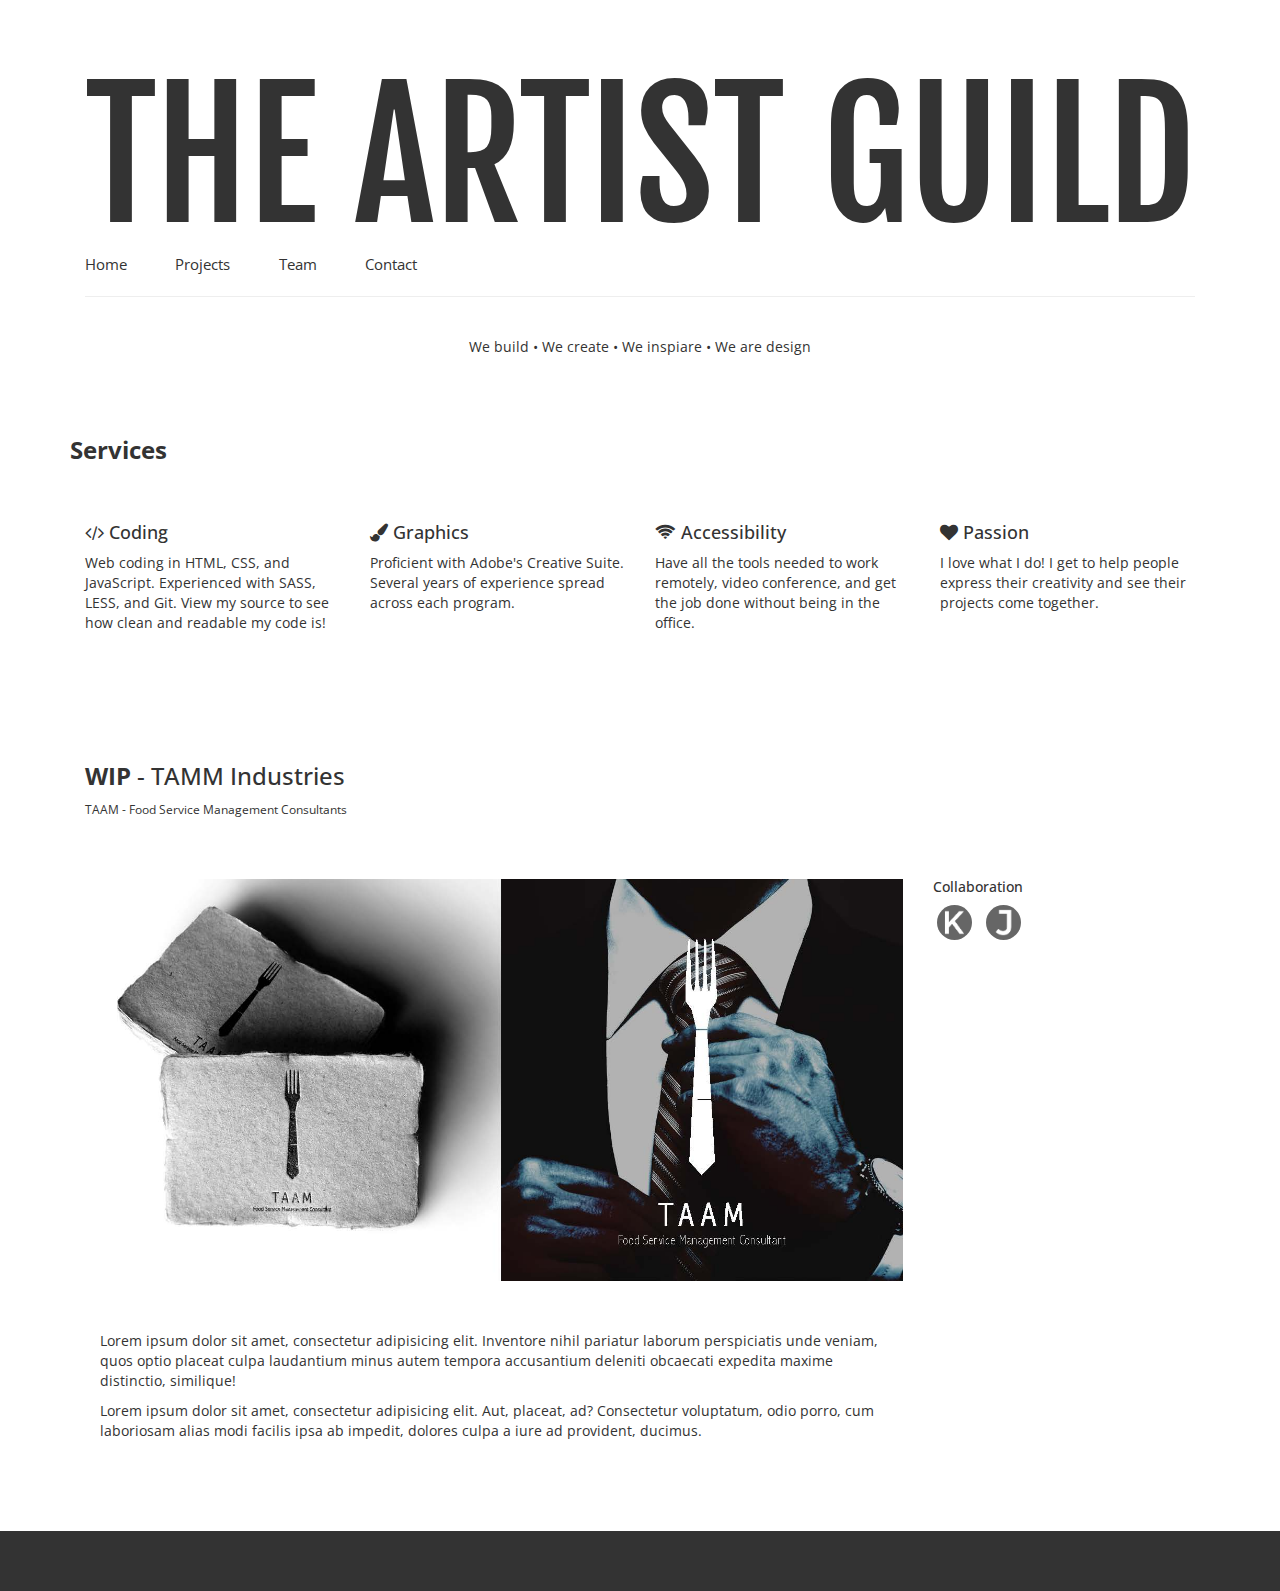
==== index.html @ 04ff61cb "Uploading website" ====
<!DOCTYPE html>
<html lang="en">
  <head>
    <meta charset="utf-8">
    <meta http-equiv="X-UA-Compatible" content="IE=edge">
    <meta name="viewport" content="width=device-width, initial-scale=1">
    <title>The Guild</title>

    <!-- Bootstrap -->
    <!-- Latest compiled and minified CSS -->
	<link rel="stylesheet" href="https://maxcdn.bootstrapcdn.com/bootstrap/3.3.1/css/bootstrap.min.css">
	<link href="https://maxcdn.bootstrapcdn.com/font-awesome/4.2.0/css/font-awesome.min.css" rel="stylesheet">

    <!-- HTML5 shim and Respond.js for IE8 support of HTML5 elements and media queries -->
    <!-- WARNING: Respond.js doesn't work if you view the page via file:// -->
    <!--[if lt IE 9]>
      <script src="https://oss.maxcdn.com/html5shiv/3.7.2/html5shiv.min.js"></script>
      <script src="https://oss.maxcdn.com/respond/1.4.2/respond.min.js"></script>
    <![endif]-->
	
	<!-- Animations -->
	<link rel="stylesheet" href="css/animate.css">

    <!-- MyStyles -->
    <link href='http://fonts.googleapis.com/css?family=Muli:300,400|Open+Sans:400,600,700,800' rel='stylesheet' type='text/css'>
    <link href='http://fonts.googleapis.com/css?family=Fjalla+One' rel='stylesheet' type='text/css'>
    <link rel="stylesheet" type="text/css" href="css/styles.css">

    <!-- Favicons and Tiles -->
    <link rel="shortcut icon" href="icons/favicon.ico" type="image/x-icon" />
	<!-- Apple Touch Icons -->
	<link rel="apple-touch-icon" href="icons/apple-touch-icon.png" />
	<link rel="apple-touch-icon" sizes="57x57" href="icons/apple-touch-icon-57x57.png" />
	<link rel="apple-touch-icon" sizes="72x72" href="icons/apple-touch-icon-72x72.png" />
	<link rel="apple-touch-icon" sizes="114x114" href="icons/apple-touch-icon-114x114.png" />
	<link rel="apple-touch-icon" sizes="144x144" href="icons/apple-touch-icon-144x144.png" />
	<link rel="apple-touch-icon" sizes="60x60" href="icons/apple-touch-icon-60x60.png" />
	<link rel="apple-touch-icon" sizes="120x120" href="icons/apple-touch-icon-120x120.png" />
	<link rel="apple-touch-icon" sizes="76x76" href="icons/apple-touch-icon-76x76.png" />
	<link rel="apple-touch-icon" sizes="152x152" href="icons/apple-touch-icon-152x152.png" />
	<!-- Windows 8 Tile Icons -->
    <meta name="msapplication-square70x70logo" content="icons/smalltile.png" />
	<meta name="msapplication-square150x150logo" content="icons/mediumtile.png" />
	<meta name="msapplication-wide310x150logo" content="icons/widetile.png" />
	<meta name="msapplication-square310x310logo" content="icons/largetile.png" />
  </head>
  <body>

    <!-- Begin page content -->
    <div class="container">
    	<div class="col-md-12">
    		<h1 class="mtl">THE ARTIST GUILD</h1>
    			<ul class="navigation mts">
					<li>
						<a href="index.html">Home</a>
					</li>
					<li>
						<a href="projects.html">Projects</a>
					</li>
					<li>
						<a href="#">Team</a>
					</li>
					<li>
						<a href="#">Contact</a>
					</li>
				</ul>
	    	<hr>
    	</div>
		
		<div class="col-md-12">
			<p class="text-center mts">We build &bull; We create &bull; We inspiare &bull; We are design</p>
		</div>
		

		<div class="row service-section">
			<div class="col-md-12 mtm mbm">
				<div class="section-title wow fadeIn animated mbm" data-wow-offset="10">
					<p class="h3"> <strong>Services</strong> </p>
				</div>
			
				<div class="col-md-3">
					<div class="service wow fadeIn animated" data-wow-offset="10">						
						<p class="h4"><i class="fa fa-code"></i> Coding</p>
						<p>Web coding in HTML, CSS, and JavaScript. Experienced with SASS, LESS, and Git. View my source to see how clean and readable my code is!</p>
					</div>
				</div>

				<div class="col-md-3">
					<div class="service wow fadeIn animated delay" data-wow-offset="10">						
						<p class="h4"><i class="fa fa-paint-brush"></i> Graphics</p>
						<p>Proficient with Adobe's Creative Suite. Several years of experience spread across each program.</p>
					</div>
				</div>

				<div class="col-md-3">
					<div class="service wow fadeIn animated delay-long" data-wow-offset="10">						
						<p class="h4"><i class="fa fa-wifi"></i> Accessibility</p>
						<p>Have all the tools needed to work remotely, video conference, and get the job done without being in the office.</p>
					</div>
				</div>

				<div class="col-md-3">
					<div class="service wow fadeIn animated delay-longer" data-wow-offset="10">						
						<p class="h4"><i class="fa fa-heart"></i> Passion</p>
						<p>I love what I do! I get to help people express their creativity and see their projects come together.</p>
					</div>
				</div>

			</div>
		</div>

		<div class="col-md-12 mtm mbl">
			<p class="h3"><strong>WIP</strong> - TAMM Industries<p>
			<small>TAAM - Food Service Management Consultants</small>
			
			<div class="col-md-9">
				<img src="images/wip/tamm-1.jpg" class="img-responsive mtm mbm" alt="tamm-wip-image">

		    	<p>
		    		Lorem ipsum dolor sit amet, consectetur adipisicing elit. Inventore nihil pariatur laborum perspiciatis unde veniam, quos optio placeat culpa laudantium minus autem tempora accusantium deleniti obcaecati expedita maxime distinctio, similique!
		    	</p>

		    	<p> 
		    		Lorem ipsum dolor sit amet, consectetur adipisicing elit. Aut, placeat, ad? Consectetur voluptatum, odio porro, cum laboriosam alias modi facilis ipsa ab impedit, dolores culpa a iure ad provident, ducimus.
		    	</p>
	    	</div>

	    	<div class="col-md-3 ">
				<p class="h5 mtm"> Collaboration<p>

				<ul class="avatars">
					<li>
						<img src="images/avatar-k.png" alt="Keisha Hartley" class="img-circle img-responsive">
					</li>
					<li>
						<img src="images/avatar-j.png" alt="Jeremy Hartley" class="img-circle img-responsive">
					</li>

				</ul>
					
	    		
	    	</div>
	    </div>
	</div>

    <footer class="footer">
      <div class="container">
	        <ul class="footer-links text-center">
	        </ul>
      </div>
    </footer>

	<!-- jQuery (necessary for Bootstrap's JavaScript plugins) -->
    <script src="https://ajax.googleapis.com/ajax/libs/jquery/1.11.1/jquery.min.js"></script>
	<!-- Latest compiled and minified JavaScript -->
	<script src="https://maxcdn.bootstrapcdn.com/bootstrap/3.3.1/js/bootstrap.min.js"></script>
	<script src="js/wow.min.js"></script>
	<script src="js/jquery.slabtext.min.js"></script>
  	<script>
	    // Function to slabtext the H1 headings
	    function slabTextHeadlines() {
	        $("h1").slabText({
	            // Don't slabtext the headers if the viewport is under 380px
	            "viewportBreakpoint":380
	        });
	    };
	    $(window).load(function() {
	        setTimeout(slabTextHeadlines);
	    });
	</script>
	<script>
	 	new WOW().init();
	</script>
	<script type="text/javascript">
		$(function () { $("[data-toggle='tooltip']").tooltip(); });
	</script>


  </body>
</html>
---- css/styles.css ----
/* Sticky footer styles
-------------------------------------------------- */
html {
  position: relative;
  min-height: 100%;
}
h1,h2,h3,h4,h5 {
  font-family: 'Fjalla One', sans-serif;
}

body {
  /* Margin bottom by footer height */
  margin-bottom: 60px;
  font-family: 'Open Sans', sans-serif;
}

.large-text {
  font-size: 2.2em;
}

.mtl {
  margin-top: 80px;
}
.mtm {
  margin-top: 50px;
}
.mts {
  margin-top: 20px;
}

.mbl {
  margin-bottom: 80px;
}
.mbm {
  margin-bottom: 50px;
}
.mbs {
  margin-bottom: 20px;
}

/*Navigation*/

.navigation  {
  list-style-type: none;
  margin-left: auto;
  margin-right: auto;
  padding: 0;

}

.navigation li:first-child {
  padding-left: 0;
  padding-right: 2%;
}

.navigation li {
  font-size: 15px;
  display: inline-block;
  padding-left: 2%;
  padding-right: 2%;
}

.navigation a {
  color: #333;
  padding-bottom: 2px;
  border-bottom: 2px solid rgba(255, 0, 0, 0);
  -webkit-transition: all .2s ease-in-out;
       -moz-transition: all .2s ease-in-out;
        -ms-transition: all .2s ease-in-out;
         -o-transition: all .2s ease-in-out;
            transition: all .2s ease-in-out;
}

.navigation .active {
  text-decoration: none;
  border-bottom: 2px solid #3A3A3A;
}

.navigation a:active,a:hover, a:focus{
  text-decoration: none;
  border-bottom: 2px solid #3A3A3A;
}


a {
  color: #333;
  border-bottom: 2px solid rgba(255, 0, 0, 0);
  -webkit-transition: all .2s ease-in-out;
       -moz-transition: all .2s ease-in-out;
        -ms-transition: all .2s ease-in-out;
         -o-transition: all .2s ease-in-out;
            transition: all .2s ease-in-out;
}

a:active,a:hover, a:focus{
  color: #333;
  text-decoration: none;
  border-bottom: 2px solid #3A3A3A;
}

/*Portfolio Page*/

.info i {
  padding-top: 25%;
}

.avatars  {
  list-style-type: none;
  margin-left: auto;
  margin-right: auto;
  padding: 0;
}

.avatars li {
  display: inline-block;
  padding-left: 2%;
  padding-right: 2%;
}
.avatars img{
  width: 35px;
}

.lightborder {
  border: 1px solid #B9B9B9;
}

/*Footer*/
.footer {
  position: absolute;
  bottom: 0;
  width: 100%;
  /* Set the fixed height of the footer here */
  height: 60px;
  background-color: #333;
}

.footer ul {
  margin-top: 20px;
}

.footer-links li {
  color: #fff;
  display: inline-block;
  padding-left: 5px;
  padding-right: 5px;
}

.footer-links a {
  color: #FFF;
}

.footer p {
  margin-top: 20px;
  color: #fff;
  text-align: center;
}

/*SLABTEXT*/

.slabtexted .slabtext {display:-moz-inline-box;display:inline-block;white-space:nowrap}.slabtextinactive .slabtext{display:inline;white-space:normal;font-size:1em !important;letter-spacing:inherit !important;word-spacing:inherit !important;*letter-spacing:0 !important;*word-spacing:0 !important;}.slabtextdone .slabtext{display:block;line-height:0.9;}
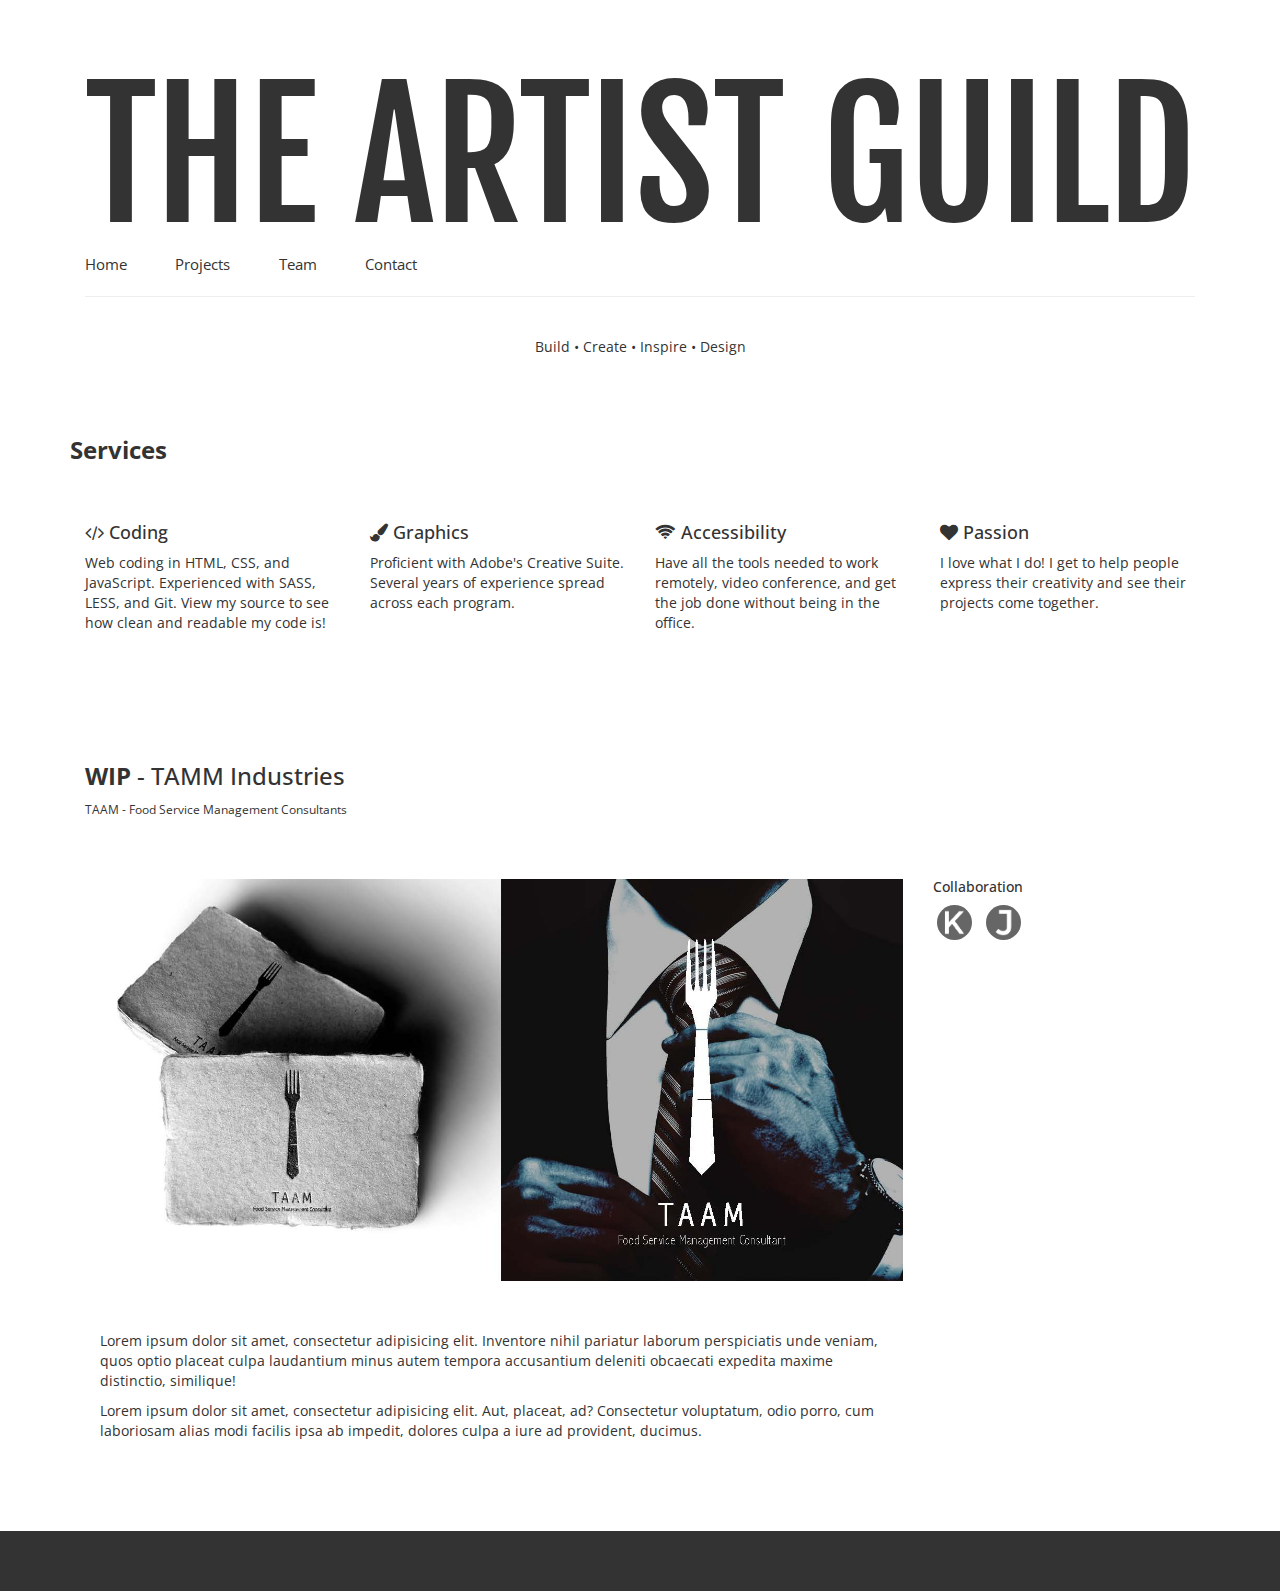
==== commit a57ea6b5: "wording change on index page" ====
--- a/index.html
+++ b/index.html
@@ -68,7 +68,7 @@
     	</div>
 		
 		<div class="col-md-12">
-			<p class="text-center mts">We build &bull; We create &bull; We inspiare &bull; We are design</p>
+			<p class="text-center mts">Build &bull; Create &bull; Inspire &bull; Design</p>
 		</div>
 		
 
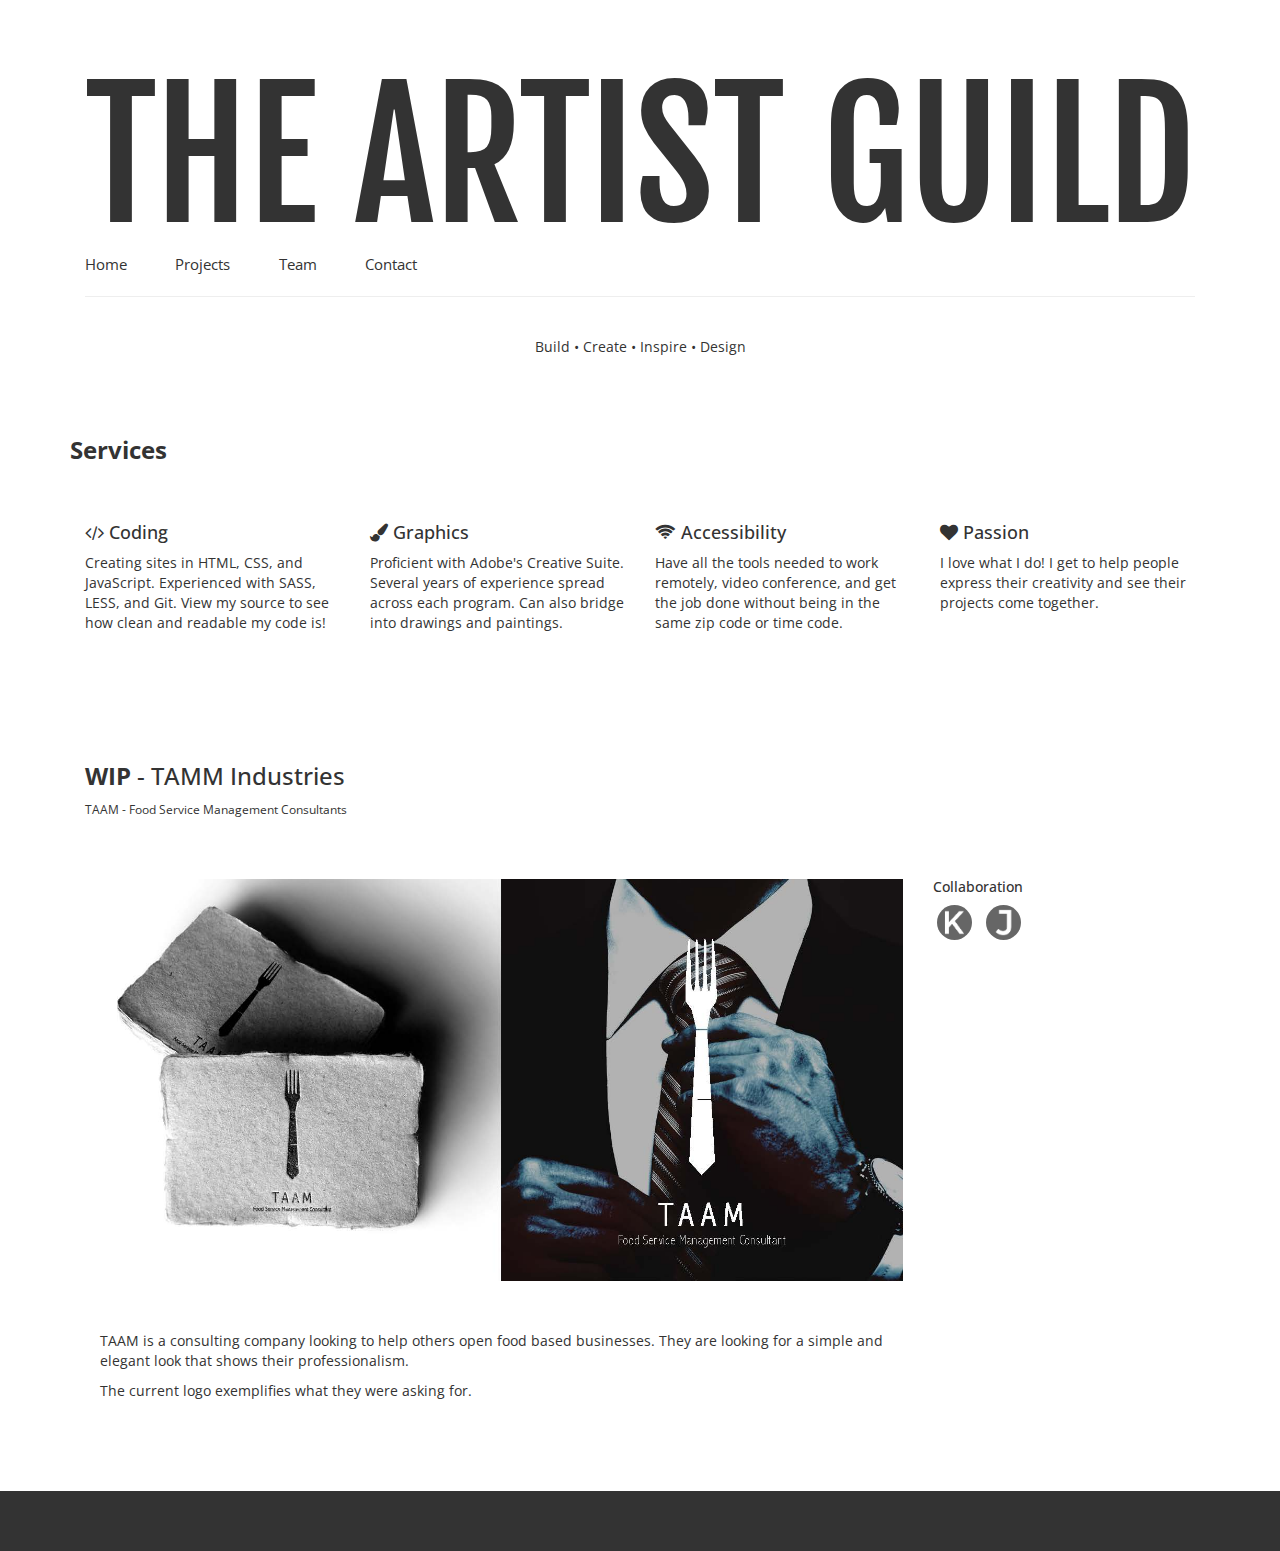
==== commit 5407f4ab: "more wording changes" ====
--- a/index.html
+++ b/index.html
@@ -81,21 +81,21 @@
 				<div class="col-md-3">
 					<div class="service wow fadeIn animated" data-wow-offset="10">						
 						<p class="h4"><i class="fa fa-code"></i> Coding</p>
-						<p>Web coding in HTML, CSS, and JavaScript. Experienced with SASS, LESS, and Git. View my source to see how clean and readable my code is!</p>
+						<p>Creating sites in HTML, CSS, and JavaScript. Experienced with SASS, LESS, and Git. View my source to see how clean and readable my code is!</p>
 					</div>
 				</div>
 
 				<div class="col-md-3">
 					<div class="service wow fadeIn animated delay" data-wow-offset="10">						
 						<p class="h4"><i class="fa fa-paint-brush"></i> Graphics</p>
-						<p>Proficient with Adobe's Creative Suite. Several years of experience spread across each program.</p>
+						<p>Proficient with Adobe's Creative Suite. Several years of experience spread across each program. Can also bridge into drawings and paintings.</p>
 					</div>
 				</div>
 
 				<div class="col-md-3">
 					<div class="service wow fadeIn animated delay-long" data-wow-offset="10">						
 						<p class="h4"><i class="fa fa-wifi"></i> Accessibility</p>
-						<p>Have all the tools needed to work remotely, video conference, and get the job done without being in the office.</p>
+						<p>Have all the tools needed to work remotely, video conference, and get the job done without being in the same zip code or time code.</p>
 					</div>
 				</div>
 
@@ -117,11 +117,11 @@
 				<img src="images/wip/tamm-1.jpg" class="img-responsive mtm mbm" alt="tamm-wip-image">
 
 		    	<p>
-		    		Lorem ipsum dolor sit amet, consectetur adipisicing elit. Inventore nihil pariatur laborum perspiciatis unde veniam, quos optio placeat culpa laudantium minus autem tempora accusantium deleniti obcaecati expedita maxime distinctio, similique!
+		    		TAAM is a consulting company looking to help others open food based businesses. They are looking for a simple and elegant look that shows their professionalism.
 		    	</p>
 
 		    	<p> 
-		    		Lorem ipsum dolor sit amet, consectetur adipisicing elit. Aut, placeat, ad? Consectetur voluptatum, odio porro, cum laboriosam alias modi facilis ipsa ab impedit, dolores culpa a iure ad provident, ducimus.
+		    		The current logo exemplifies what they were asking for.
 		    	</p>
 	    	</div>
 
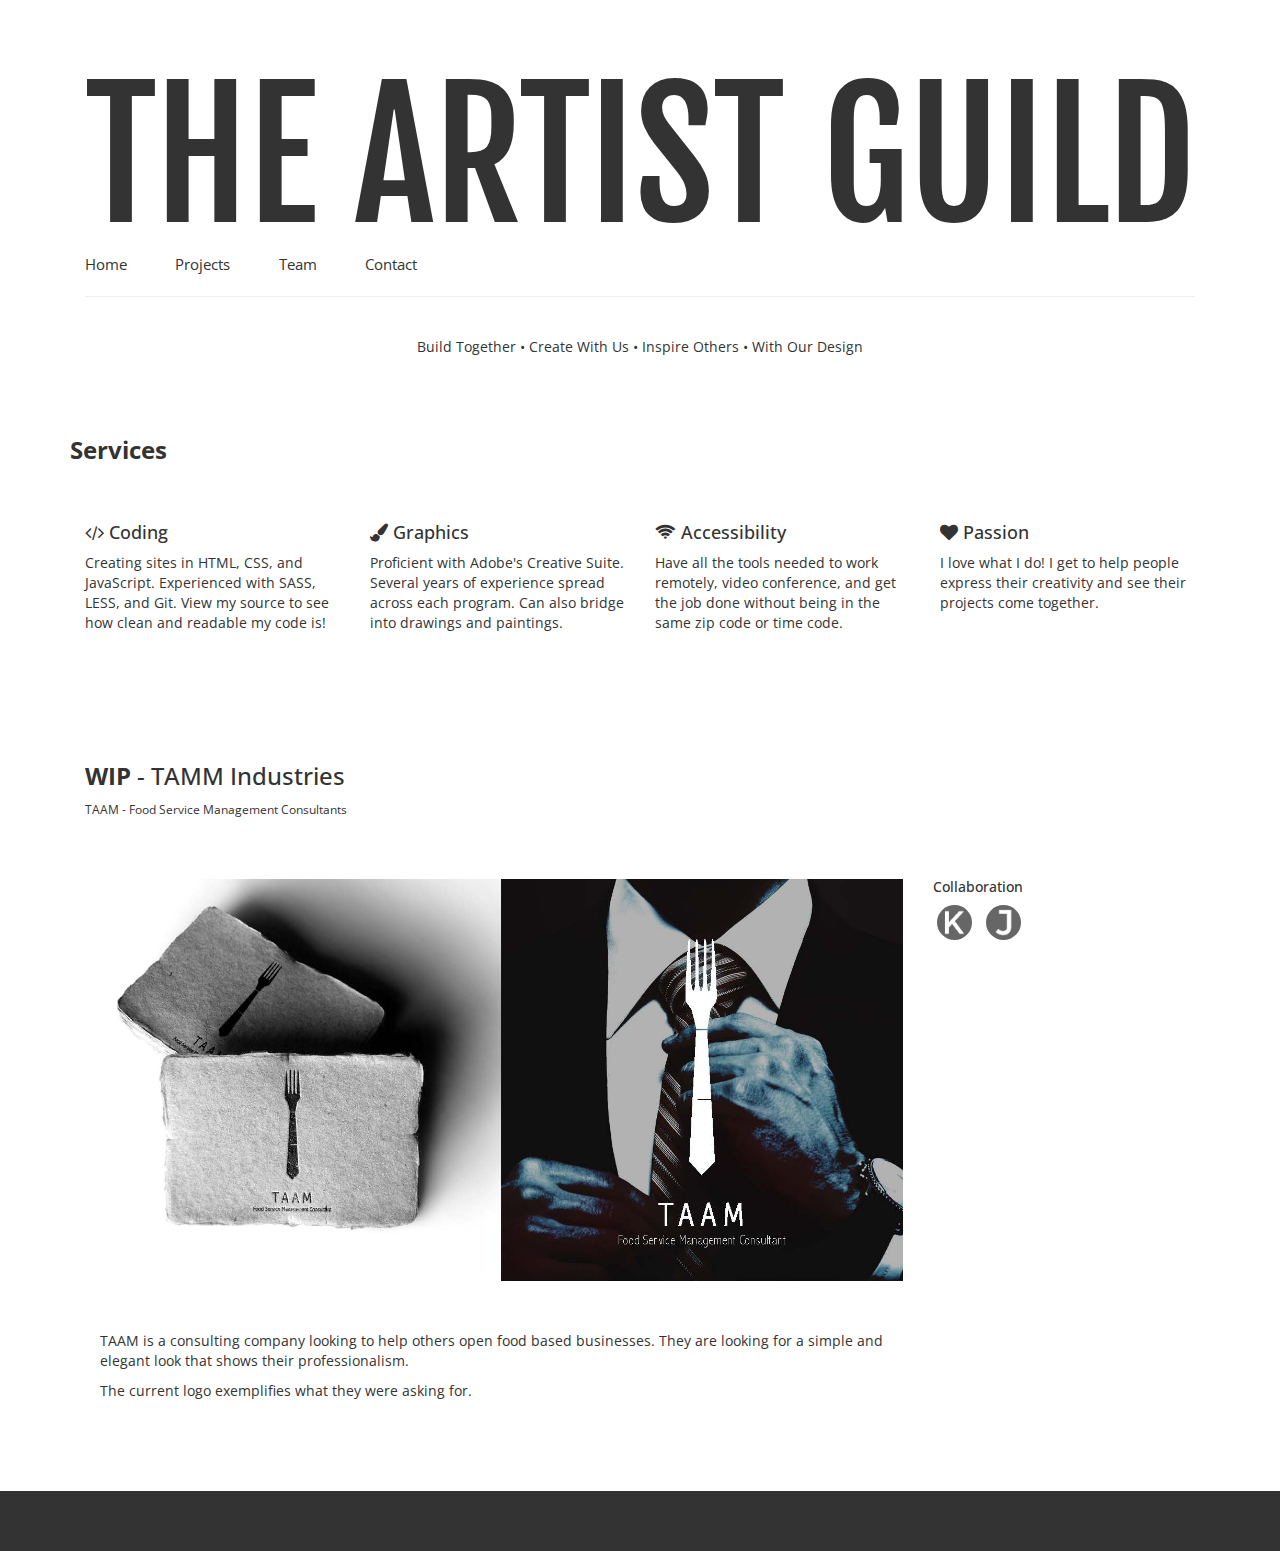
==== commit 08e09444: "more words" ====
--- a/index.html
+++ b/index.html
@@ -68,7 +68,7 @@
     	</div>
 		
 		<div class="col-md-12">
-			<p class="text-center mts">Build &bull; Create &bull; Inspire &bull; Design</p>
+			<p class="text-center mts">Build Together &bull; Create With Us &bull; Inspire Others &bull; With Our Design</p>
 		</div>
 		
 
